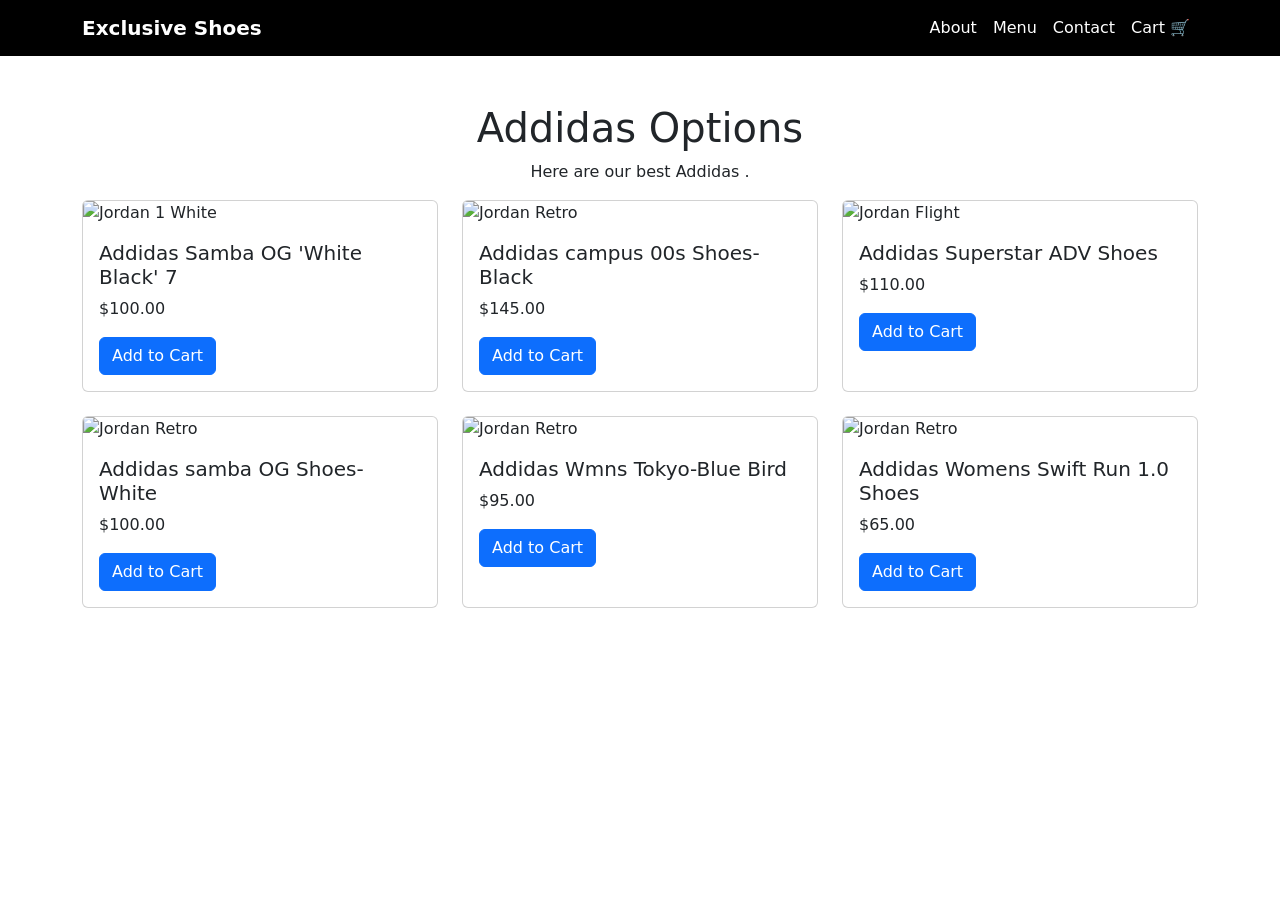
==== addidas.html @ 6a20010a "salem" ====
<!DOCTYPE html>

<html lang="en">

<head>

  <meta charset="UTF-8">

  <title>Addidas Shoes</title>

  <link rel="stylesheet" href="style.css">

  <link href="https://cdn.jsdelivr.net/npm/bootstrap@5.3.0/dist/css/bootstrap.min.css" rel="stylesheet">

</head>

<body>
<body>
  <!-- Navbar -->
  <nav class="navbar navbar-expand-lg">
    <div class="container">
      <a class="navbar-brand" href="index.html">Exclusive Shoes</a>
      <button class="navbar-toggler bg-light" type="button" data-bs-toggle="collapse" data-bs-target="#navbarNav">
        <span class="navbar-toggler-icon text-dark"></span>
      </button>
      <div class="collapse navbar-collapse justify-content-end" id="navbarNav">
        <ul class="navbar-nav">
          <li class="nav-item"><a class="nav-link" href="index.html#about">About</a></li>
          <li class="nav-item"><a class="nav-link" href="index.html#menu">Menu</a></li>
          <li class="nav-item"><a class="nav-link" href="index.html#contact">Contact</a></li>
          <li class="nav-item"><a class="nav-link" href="cart.html">Cart 🛒</a></li>
        </ul>
      </div>
    </div>
  </nav>
  <div class="container mt-5">

    <h1 class="text-center">Addidas Options</h1>

    <p class="text-center">Here are our best Addidas .</p>



    <div class="row row-cols-1 row-cols-md-3 g-4">

      <!-- Shoe 1 -->

      <div class="col">

        <div class="card h-100">

          <img src="https://assets.adidas.com/images/w_600,f_auto,q_auto/3bbecbdf584e40398446a8bf0117cf62_9366/Samba_OG_Shoes_White_B75806_01_00_standard.jpg" class="card-img-top" alt="Jordan 1 White">

          <div class="card-body">

            <h5 class="card-title">Addidas Samba OG 'White Black' 7</h5>

            <p class="card-text">$100.00</p>
            <button class="btn btn-primary" onclick="addToCart('Addidas Samba OG', 100)">Add to Cart</button>

          </div>

        </div>

      </div>



      <!-- Shoe 2 -->

      <div class="col">

        <div class="card h-100">

          <img src="https://assets.adidas.com/images/h_840,f_auto,q_auto,fl_lossy,c_fill,g_auto/4659ee058ba34bd2a5d0af500104c17d_9366/Campus_00s_Shoes_Black_HQ8708_01_standard.jpg" class="card-img-top" alt="Jordan Retro">

          <div class="card-body">

            <h5 class="card-title">Addidas campus 00s Shoes- Black</h5>

            <p class="card-text">$145.00</p>
            <button class="btn btn-primary" onclick="addToCart('Addidas campus 00s Shoes- Black', 145)">Add to Cart</button>

          </div>

        </div>

      </div>



      <!-- Shoe 3 -->

      <div class="col">

        <div class="card h-100">

          <img src="https://assets.adidas.com/images/w_600,f_auto,q_auto/8eac8ff5c5d84a069d8eae02002e1a09_9366/Superstar_ADV_Shoes_Black_GW6931_01_00_standard.jpg" class="card-img-top" alt="Jordan Flight">

          <div class="card-body">

            <h5 class="card-title">Addidas Superstar ADV Shoes</h5>

            <p class="card-text">$110.00</p>
            <button class="btn btn-primary" onclick="addToCart('Addidas Superstar ADV Shoes', 110)">Add to Cart</button>

          </div>

        </div>

      </div>
            <!-- Shoe 4 -->

      <div class="col">

        <div class="card h-100">

          <img src="https://assets.adidas.com/images/h_840,f_auto,q_auto,fl_lossy,c_fill,g_auto/011744ef273d4a66b9cc880b980340a2_9366/Samba_OG_Shoes_White_ID0478_01_standard.jpg" class="card-img-top" alt="Jordan Retro">

          <div class="card-body">

            <h5 class="card-title">Addidas samba OG Shoes- White</h5>

            <p class="card-text">$100.00</p>
            <button class="btn btn-primary" onclick="addToCart('Addidas samba OG Shoes', 100)">Add to Cart</button>

          </div>

        </div>

      </div>



            <!-- Shoe 5 -->

      <div class="col">

        <div class="card h-100">

          <img src="https://assets.adidas.com/images/w_600,f_auto,q_auto/ee8618c5534c4884bdeee6076c31f8e9_9366/Tokyo_Shoes_Blue_JI0179_01_00_standard.jpg" class="card-img-top" alt="Jordan Retro">

          <div class="card-body">

            <h5 class="card-title">Addidas Wmns Tokyo-Blue Bird</h5>

            <p class="card-text">$95.00</p>
            <button class="btn btn-primary" onclick="addToCart('Addidas Wmns Tokyo-Blue Bird', 95)">Add to Cart</button>

          </div>

        </div>

      </div>



      
          <!-- Shoe 6 -->

      <div class="col">

        <div class="card h-100">

          <img src="https://assets.adidas.com/images/h_840,f_auto,q_auto,fl_lossy,c_fill,g_auto/a505af7d06b445a38f304473a655a9b6_9366/Swift_Run_1.0_Shoes_Black_IE7477_01_standard.jpg" class="card-img-top" alt="Jordan Retro">

          <div class="card-body">

            <h5 class="card-title">Addidas Womens Swift Run 1.0 Shoes</h5>

            <p class="card-text">$65.00</p>
            <button class="btn btn-primary" onclick="addToCart('Addidas Womens Swift Run Shoes, 65)">Add to Cart</button>

          </div>

        </div>

      </div>



      

    </div>

  </div>
<script src="cart.js"></script>
</body>

</html>
---- style.css ----
body {
  background-color: #f8f3ef;
  color: rgb(0, 0, 0);
  font-family: 'comfortaa', comfortaa;
}
.navbar {
  background-color: black
}
.navbar-brand, .nav-link {
  color: white !important;
  font-weight: bold;
}
.hero { 
  background-color: rgb(255, 255, 255);
  padding: 60px 20px;
  text-align: center;
}
.hero h1 {
  font-size: 3rem;
  margin-bottom: 10px;
}
.menu-item {
  background-color: black;
  border-radius: 8px;
  box-shadow: 0 2px 5px white(0,0,0,0.1);
  padding: 15px;
  margin-bottom: 15px;
}
footer {
  background-color: white;
  color: black;
  padding: 20px 10px;
  text-align: center;
  margin-top: 40px;
}
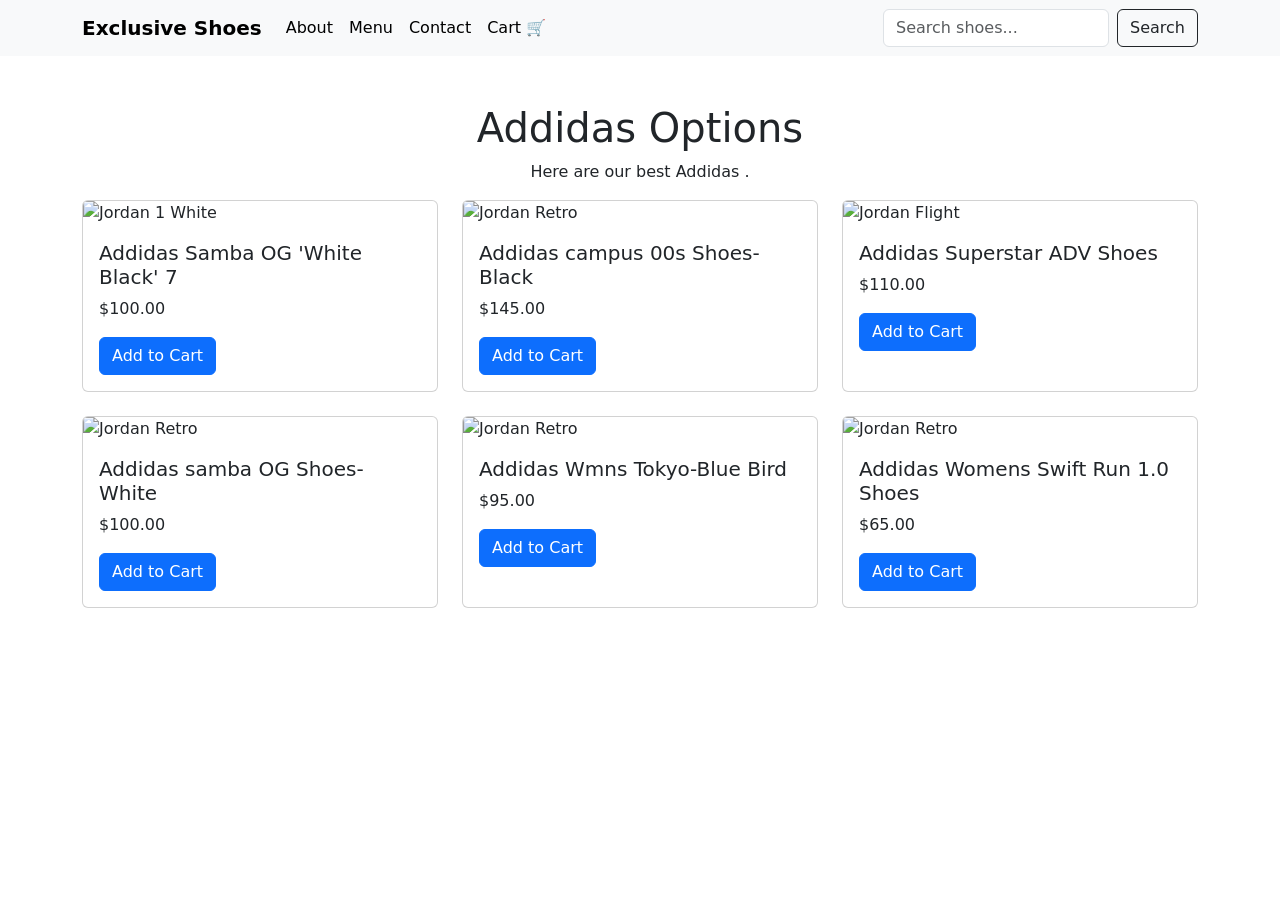
==== commit 68d85ec9: "eden" ====
--- a/addidas.html
+++ b/addidas.html
@@ -16,23 +16,31 @@
 
 <body>
 <body>
-  <!-- Navbar -->
-  <nav class="navbar navbar-expand-lg">
-    <div class="container">
-      <a class="navbar-brand" href="index.html">Exclusive Shoes</a>
-      <button class="navbar-toggler bg-light" type="button" data-bs-toggle="collapse" data-bs-target="#navbarNav">
-        <span class="navbar-toggler-icon text-dark"></span>
-      </button>
-      <div class="collapse navbar-collapse justify-content-end" id="navbarNav">
-        <ul class="navbar-nav">
-          <li class="nav-item"><a class="nav-link" href="index.html#about">About</a></li>
-          <li class="nav-item"><a class="nav-link" href="index.html#menu">Menu</a></li>
-          <li class="nav-item"><a class="nav-link" href="index.html#contact">Contact</a></li>
-          <li class="nav-item"><a class="nav-link" href="cart.html">Cart 🛒</a></li>
-        </ul>
-      </div>
+<!-- Navbar -->
+<nav class="navbar navbar-expand-lg navbar-light bg-light">
+  <div class="container">
+    <a class="navbar-brand" href="#">Exclusive Shoes</a>
+
+    <button class="navbar-toggler" type="button" data-bs-toggle="collapse" data-bs-target="#navbarNav">
+      <span class="navbar-toggler-icon"></span>
+    </button>
+
+    <div class="collapse navbar-collapse" id="navbarNav">
+      <ul class="navbar-nav me-auto mb-2 mb-lg-0">
+        <a class="nav-link" href="index.html#about">About</a>
+<a class="nav-link" href="index.html#menu">Menu</a>
+<a class="nav-link" href="index.html#contact">Contact</a>
+        <li class="nav-item"><a class="nav-link" href="cart.html">Cart 🛒</a></li>
+      </ul>
+
+      <!-- Search Form -->
+      <form class="d-flex" role="search">
+        <input id="searchInput" class="form-control me-2" type="search" placeholder="Search shoes..." aria-label="Search">
+        <button class="btn btn-outline-dark" type="submit">Search</button>
+      </form>
     </div>
-  </nav>
+  </div>
+</nav>
   <div class="container mt-5">
 
     <h1 class="text-center">Addidas Options</h1>
@@ -169,7 +177,7 @@
             <h5 class="card-title">Addidas Womens Swift Run 1.0 Shoes</h5>
 
             <p class="card-text">$65.00</p>
-            <button class="btn btn-primary" onclick="addToCart('Addidas Womens Swift Run Shoes, 65)">Add to Cart</button>
+            <button class="btn btn-primary" onclick="addToCart('Addidas Womens Swift Run 1.0 Shoes', 65)">Add to Cart</button>
 
           </div>
 
@@ -187,4 +195,4 @@
 <script src="cart.js"></script>
 </body>
 
-</html>
+</html>
--- a/style.css
+++ b/style.css
@@ -1,5 +1,5 @@
 body {
-  background-color: #f8f3ef;
+  background-color: white;
   color: rgb(0, 0, 0);
   font-family: 'comfortaa', comfortaa;
 }
@@ -7,11 +7,11 @@
   background-color: black
 }
 .navbar-brand, .nav-link {
-  color: white !important;
+  color: black !important;
   font-weight: bold;
 }
 .hero { 
-  background-color: rgb(255, 255, 255);
+  background-color: black(255, 255, 255);
   padding: 60px 20px;
   text-align: center;
 }
@@ -20,10 +20,10 @@
   margin-bottom: 10px;
 }
 .menu-item {
-  background-color: black;
+  background-color: #f8f3ef;
   border-radius: 8px;
   box-shadow: 0 2px 5px white(0,0,0,0.1);
-  padding: 15px;
+  padding: 40px;
   margin-bottom: 15px;
 }
 footer {
@@ -33,4 +33,11 @@
   text-align: center;
   margin-top: 40px;
 }
-
+.menu-group {
+  display: flex;
+  flex-direction: column;
+  gap: 10px;
+}
+.menu-item {
+  text-align: center;
+}
